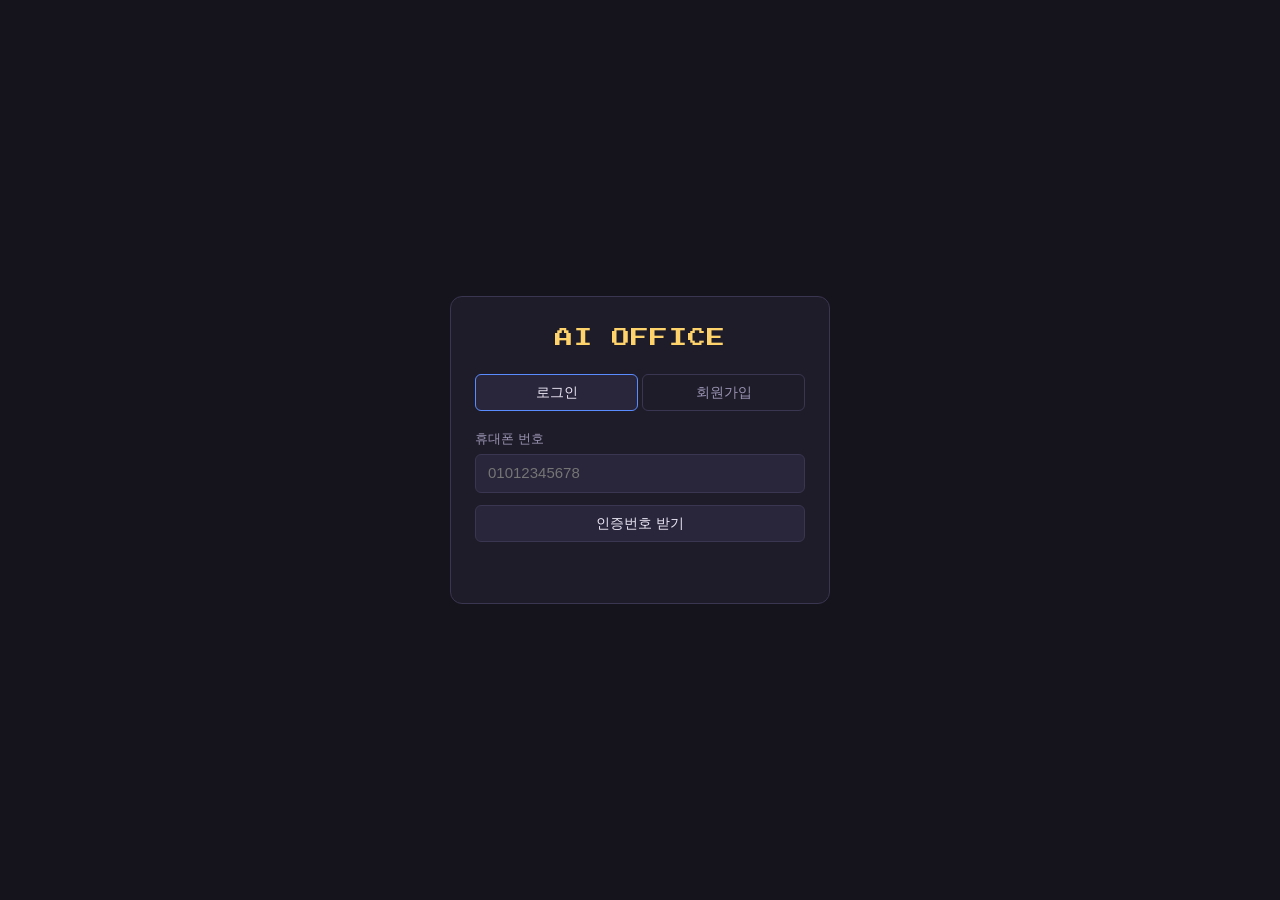
==== apps/ai_office/static/login.html @ 0160e6a5 "AI Office: SMS login with member approval, business sidebar with goals - Login before entering: sign" ====
<!doctype html>
<html lang="ko">
<head>
  <meta charset="utf-8">
  <meta name="viewport" content="width=device-width, initial-scale=1">
  <title>AI Office 로그인</title>
  <link rel="preconnect" href="https://fonts.googleapis.com">
  <link href="https://fonts.googleapis.com/css2?family=Press+Start+2P&display=swap" rel="stylesheet">
  <link rel="stylesheet" href="style.css">
</head>
<body class="login-page">
  <main class="login-card">
    <h1 class="logo">AI OFFICE</h1>
    <nav class="login-tabs" role="tablist">
      <button type="button" role="tab" data-view="login" class="active">로그인</button>
      <button type="button" role="tab" data-view="signup">회원가입</button>
    </nav>

    <form id="login-form" data-view="login">
      <label>휴대폰 번호
        <input id="login-phone" type="tel" inputmode="numeric" autocomplete="tel" placeholder="01012345678" required>
      </label>
      <button type="button" id="code-btn">인증번호 받기</button>
      <div id="code-box" hidden>
        <label>인증번호
          <input id="login-code" inputmode="numeric" autocomplete="one-time-code" maxlength="6" placeholder="6자리">
        </label>
        <button type="submit" class="primary">로그인</button>
      </div>
    </form>

    <form id="signup-form" data-view="signup" hidden>
      <label>이름 <input id="signup-name" maxlength="30" required></label>
      <label>휴대폰 번호
        <input id="signup-phone" type="tel" inputmode="numeric" placeholder="01012345678" required>
      </label>
      <label>메모 <small>(소속·가입 이유, 선택)</small>
        <input id="signup-note" maxlength="200">
      </label>
      <button type="submit" class="primary">가입 신청</button>
      <p class="login-note">관리자가 승인하면 문자로 알려 드립니다. 승인 뒤에 휴대폰 번호로 로그인할 수 있습니다.</p>
    </form>

    <p class="login-msg" id="msg" role="status"></p>
  </main>
  <script src="login.js"></script>
</body>
</html>
---- apps/ai_office/static/style.css ----
:root {
  --bg: #15131c;
  --panel: #1f1c29;
  --panel-2: #29253a;
  --line: #3a3550;
  --text: #ece8f6;
  --muted: #9a93b3;
  --accent: #5b8cff;
  --ok: #4fd18b;
  --warn: #ffb547;
  --err: #ff6b6b;
  --pixel: "Press Start 2P", monospace;
  color-scheme: dark;
}

* { box-sizing: border-box; }

body {
  margin: 0;
  background: var(--bg);
  color: var(--text);
  font: 14px/1.5 -apple-system, BlinkMacSystemFont, "Apple SD Gothic Neo", "Noto Sans KR", sans-serif;
}

button, input, select {
  font: inherit;
  color: var(--text);
  background: var(--panel-2);
  border: 1px solid var(--line);
  border-radius: 6px;
  padding: 7px 12px;
}
button { cursor: pointer; }
button:hover:not(:disabled) { border-color: var(--accent); }
button:disabled { opacity: .45; cursor: not-allowed; }
button.primary { background: var(--accent); border-color: var(--accent); color: #fff; font-weight: 600; }
button.danger { background: var(--err); border-color: var(--err); color: #fff; font-weight: 600; }

.topbar {
  display: flex; flex-wrap: wrap; align-items: center; gap: 12px;
  padding: 12px 16px; background: var(--panel); border-bottom: 1px solid var(--line);
}
.brand { display: flex; align-items: center; gap: 10px; }
.logo { font-family: var(--pixel); font-size: 13px; color: #ffd36b; letter-spacing: 1px; }
.mode { font-family: var(--pixel); font-size: 8px; padding: 4px 6px; border-radius: 4px; background: var(--panel-2); color: var(--muted); }
.mode.live { background: #3a1f2a; color: var(--err); }
.mode.replay { background: #1f2b44; color: var(--accent); }
.run { display: flex; gap: 8px; flex: 1 1 360px; min-width: 0; align-items: flex-start; }
.run textarea { flex: 1; min-width: 0; resize: none; line-height: 1.45; max-height: 160px; font: inherit; color: var(--text); background: var(--panel-2); border: 1px solid var(--line); border-radius: 6px; padding: 7px 10px; }
.run textarea:focus { outline: none; border-color: var(--accent); }
.replay { display: flex; gap: 6px; }
.conn { display: flex; align-items: center; gap: 6px; color: var(--muted); font-size: 12px; margin-left: auto; }
.conn .dot { width: 8px; height: 8px; border-radius: 50%; background: var(--warn); }
.conn.on .dot { background: var(--ok); box-shadow: 0 0 6px var(--ok); }

.hint { margin: 10px 16px 0; padding: 8px 12px; border-radius: 6px; background: #3a2f1a; color: var(--warn); font-size: 13px; }
.hint.info { background: #1f2b44; color: #a9c4ff; }
.hint[hidden] { display: none; }
.task.order .instruction { margin: 8px 0 0; white-space: pre-wrap; color: var(--muted); font-size: 13px; display: -webkit-box; -webkit-line-clamp: 3; -webkit-box-orient: vertical; overflow: hidden; }
.task.order.running { border-color: var(--accent); }
.delegations { list-style: none; margin: 10px 0 0; padding: 0; display: grid; gap: 6px; }
.delegations li { display: grid; grid-template-columns: auto 1fr auto; gap: 8px; align-items: start; background: var(--panel); border-radius: 6px; padding: 6px 8px; font-size: 12.5px; }
.delegations li span { color: var(--muted); display: -webkit-box; -webkit-line-clamp: 2; -webkit-box-orient: vertical; overflow: hidden; }
.delegations li.muted { display: block; color: var(--muted); }
.delegations .pill { margin-left: 0; font-style: normal; }

.tabs { display: flex; gap: 4px; padding: 12px 16px 0; }
.tabs button { border-radius: 6px 6px 0 0; border-bottom: none; background: transparent; color: var(--muted); }
.tabs button.active { background: var(--panel); color: var(--text); border-color: var(--line); }
.badge { font-size: 11px; padding: 1px 6px; border-radius: 8px; background: var(--panel-2); margin-left: 4px; }
.badge.new { background: var(--ok); color: #0b2a19; font-weight: 700; }

main { padding: 0 16px 16px; }
.panel { display: none; background: var(--panel); border: 1px solid var(--line); border-radius: 0 8px 8px 8px; padding: 14px; }
.panel.active { display: block; }

.stats { display: grid; grid-template-columns: repeat(5, minmax(0, 1fr)); gap: 8px; margin-bottom: 12px; }
.stat { background: var(--panel-2); border: 1px solid var(--line); border-radius: 6px; padding: 8px 10px; }
.stat span { display: block; font-family: var(--pixel); font-size: 7px; color: var(--muted); margin-bottom: 6px; }
.stat b { font-family: var(--pixel); font-size: 13px; }

.office-layout { display: grid; grid-template-columns: minmax(0, 1fr) 320px; gap: 12px; }
.stage { position: relative; align-self: start; border: 2px solid #0c0b11; border-radius: 6px; overflow: hidden; background: #0c0b11; }
.stage canvas { display: block; width: 100%; height: auto; image-rendering: pixelated; }
.overlay { position: absolute; inset: 0; pointer-events: none; }

.label {
  position: absolute; transform: translate(-50%, 0);
  font-size: 11px; font-weight: 800; padding: 1px 9px; border-radius: 5px;
  color: #fff; white-space: nowrap; border: 2px solid #16131d;
  box-shadow: 0 2px 0 rgba(0,0,0,.45); text-shadow: 0 1px 0 rgba(0,0,0,.35);
}
.nameplate {
  position: absolute; transform: translate(-50%, 0); text-align: center;
  font-size: 10px; line-height: 1.2; white-space: nowrap;
}
.nameplate b { display: inline-block; background: #fffdf5; color: #1d1a26; padding: 0 6px; border-radius: 4px; border: 1.5px solid #16131d; font-weight: 800; }
.nameplate span { display: block; width: max-content; margin: 1px auto 0; font-size: 8.5px; font-weight: 700; padding: 0 5px; border-radius: 3px; background: #e0904a; color: #fff; border: 1px solid #16131d; }

.bubble {
  position: absolute; transform: translate(-50%, -100%);
  max-width: 30%; padding: 5px 8px; border-radius: 6px;
  background: #fffdf5; color: #1d1a26; font-size: 11px; line-height: 1.35;
  border: 2px solid #1d1a26; box-shadow: 0 2px 0 rgba(0,0,0,.35);
  overflow: hidden; display: -webkit-box; -webkit-line-clamp: 2; -webkit-box-orient: vertical;
  /* Two lines + top padding + borders; overflow clips at the padding box, so a
     bottom-padding allowance would let a third line peek out. */
  max-height: calc(2.7em + 9px);
  transition: opacity .25s;
}
.bubble::after {
  content: ""; position: absolute; left: 50%; bottom: -7px; margin-left: -5px;
  border: 5px solid transparent; border-top-color: #1d1a26; border-bottom: 0;
}
.bubble.hidden { opacity: 0; }
.bubble.from-left { transform: translate(-14px, -100%); max-width: 46%; }
.bubble.from-left::after { left: 14px; }
.nameplate.manager span { background: #c9a227; color: #1d1a26; }
.bubble.tool { background: #e8f0ff; }
.bubble.done { background: #e4fbef; }
.bubble.error { background: #ffe8e8; }

.feed { background: var(--panel-2); border: 1px solid var(--line); border-radius: 6px; padding: 10px; max-height: 560px; overflow: auto; }

.edit-btn { margin-left: auto; align-self: center; margin-bottom: 4px; padding: 5px 10px; font-size: 13px; }
.mode.edit { background: #3a2f1a; color: var(--warn); }
.stage canvas.editing { touch-action: none; }
.label.add { background: #5b5670; }

.editor { background: var(--panel-2); border: 1px solid var(--line); border-radius: 6px; padding: 10px; max-height: 720px; overflow: auto; }
.editor[hidden], .feed[hidden] { display: none; }
.editor-top { display: flex; justify-content: space-between; align-items: center; }
.editor-top h2 { font-family: var(--pixel); font-size: 9px; color: var(--muted); margin: 2px 0; }
.editor-state { font-size: 11px; color: var(--ok); }
.editor-state.dirty { color: var(--warn); }
.editor-note { font-size: 12px; color: var(--muted); margin: 8px 0; }
.editor-note code { background: #0c0b11; padding: 0 4px; border-radius: 3px; }
.editor-head { display: flex; align-items: center; justify-content: space-between; gap: 8px; margin: 12px 0 8px; }
.editor-head h3 { margin: 0; font-size: 14px; }
.seat-tools { display: flex; gap: 4px; }
.seat-tools button { padding: 3px 8px; font-size: 12px; }
button.danger-outline { border-color: #6b2a32; color: var(--err); }
button.danger-outline:hover:not(:disabled) { border-color: var(--err); }
.group-actions { display: flex; flex-wrap: wrap; gap: 6px; margin-top: 10px; }
.group-actions button { padding: 5px 10px; font-size: 13px; }
.field-grid { display: grid; grid-template-columns: 1fr 1fr; gap: 8px; }
.field { display: flex; flex-direction: column; gap: 3px; font-size: 12px; color: var(--muted); min-width: 0; }
.field.wide { margin-top: 8px; }
.field input, .field select, .field textarea { width: 100%; padding: 5px 8px; font-size: 13px; }
.field textarea { min-height: 64px; resize: vertical; line-height: 1.45; }
.field.check { flex-direction: row-reverse; justify-content: flex-end; align-items: center; gap: 6px; color: var(--text); }
.field.check input { width: auto; }
.look-row { display: flex; flex-wrap: wrap; gap: 8px; align-items: end; }
.look-row .field input[type=color] { width: 40px; height: 28px; padding: 2px; }
.editor-msg { white-space: pre-line; font-size: 12.5px; margin: 10px 0 0; }
.editor-msg.error { color: var(--err); }
.editor-msg.ok { color: var(--ok); }
.editor-actions { position: sticky; bottom: -10px; display: flex; gap: 6px; flex-wrap: wrap; padding: 10px 0; background: var(--panel-2); }
.feed h2 { font-family: var(--pixel); font-size: 9px; color: var(--muted); margin: 2px 0 10px; }
.feed ol { list-style: none; margin: 0; padding: 0; display: flex; flex-direction: column-reverse; gap: 6px; }
.feed li { font-size: 12.5px; padding: 6px 8px; border-radius: 5px; background: var(--panel); border-left: 3px solid var(--line); word-break: break-word; }
.feed li .meta { display: flex; justify-content: space-between; color: var(--muted); font-size: 11px; margin-bottom: 2px; }
.feed li.tool { border-left-color: var(--accent); }
.feed li.done { border-left-color: var(--ok); }
.feed li.error { border-left-color: var(--err); }
.feed li.manager { border-left-color: #ffd36b; }
.feed details { margin-top: 4px; }
.feed summary { cursor: pointer; color: var(--muted); font-size: 11.5px; }
.feed pre, .task pre { white-space: pre-wrap; font: 12px/1.45 ui-monospace, Menlo, monospace; background: #0c0b11; padding: 8px; border-radius: 4px; margin: 6px 0 0; max-height: 260px; overflow: auto; }

.task-list { display: grid; gap: 10px; }
.task { background: var(--panel-2); border: 1px solid var(--line); border-radius: 8px; padding: 12px 14px; }
.task header { display: flex; align-items: center; gap: 10px; flex-wrap: wrap; }
.task h3 { margin: 0; font-size: 15px; }
.task .who { color: var(--muted); font-size: 12.5px; }
.pill { margin-left: auto; font-size: 11px; font-weight: 700; padding: 2px 8px; border-radius: 10px; background: #ffffff1a; color: var(--muted); }
.pill.in_progress { background: #1f2b44; color: var(--accent); }
.pill.done { background: #173326; color: var(--ok); }
.pill.failed, .pill.stopped { background: #3a1f24; color: var(--err); }
.empty { color: var(--muted); margin: 8px 0; }

.report-bar { display: flex; justify-content: space-between; align-items: center; gap: 12px; margin-bottom: 10px; color: var(--muted); font-size: 12.5px; }
.report { max-width: 860px; font-size: 15px; line-height: 1.7; }
.report h1 { font-size: 24px; } .report h2 { font-size: 19px; border-bottom: 1px solid var(--line); padding-bottom: 4px; }
.report a { color: var(--accent); word-break: break-all; }
.report table { border-collapse: collapse; display: block; overflow-x: auto; }
.report th, .report td { border: 1px solid var(--line); padding: 6px 10px; }
.report blockquote { margin: 0; padding: 4px 14px; border-left: 3px solid var(--accent); color: var(--muted); }
.report code { background: #0c0b11; padding: 1px 5px; border-radius: 3px; }

@media (max-width: 960px) {
  .office-layout { grid-template-columns: 1fr; }
  .feed { max-height: 320px; }
  .stats { grid-template-columns: repeat(3, minmax(0, 1fr)); }
  .bubble { font-size: 10px; max-width: 34%; }
}
@media (max-width: 560px) {
  .bubble { display: block; white-space: nowrap; text-overflow: ellipsis; padding: 3px 6px; }
  .label { font-size: 9px; }
  .nameplate { display: none; }
}

/* ---------- account and members ---------- */
.account { display: flex; align-items: center; gap: 8px; }
.account button { padding: 6px 10px; font-size: 13px; }
.user-name { font-weight: 700; font-size: 13px; }
#members-badge { background: var(--warn); color: #3a2a0a; }
.muted { color: var(--muted); font-size: 12px; }

dialog.members {
  width: min(640px, calc(100vw - 32px)); max-height: 80vh; padding: 16px 18px;
  background: var(--panel); color: var(--text); border: 1px solid var(--line); border-radius: 10px;
}
dialog.members::backdrop { background: #0009; }
.members-top { display: flex; align-items: center; justify-content: space-between; }
.members-top h2 { font-family: var(--pixel); font-size: 10px; color: var(--muted); margin: 0; }
.members-top button { padding: 3px 9px; }
.members-list { list-style: none; margin: 0; padding: 0; display: grid; gap: 8px; }
.member { display: flex; gap: 12px; align-items: center; justify-content: space-between; flex-wrap: wrap; padding: 10px 12px; border: 1px solid var(--line); border-radius: 8px; background: var(--panel-2); }
.member.pending { border-color: #6b5420; }
.member .pill { margin-left: 6px; }
.pill.pending { background: #3a2f1a; color: var(--warn); }
.pill.approved { background: #173326; color: var(--ok); }
.pill.rejected { background: #3a1f24; color: var(--err); }
.pill.admin { background: #3a3220; color: #ffd36b; margin-left: 4px; }
.member-note { margin-top: 4px; font-size: 13px; }
.member-actions { display: flex; gap: 6px; }
.member-actions button { padding: 5px 10px; font-size: 13px; }

/* ---------- login page ---------- */
.login-page { min-height: 100vh; display: grid; place-items: center; padding: 16px; }
.login-card { width: min(380px, 100%); background: var(--panel); border: 1px solid var(--line); border-radius: 12px; padding: 28px 24px; }
.login-card .logo { display: block; text-align: center; font-size: 18px; margin: 0 0 22px; font-weight: normal; }
.login-tabs { display: grid; grid-template-columns: 1fr 1fr; gap: 4px; margin-bottom: 18px; }
.login-tabs button { background: transparent; color: var(--muted); }
.login-tabs button.active { background: var(--panel-2); color: var(--text); border-color: var(--accent); }
.login-card form { display: grid; gap: 12px; }
.login-card #code-box { display: grid; gap: 12px; }
.login-card form[hidden], .login-card #code-box[hidden] { display: none; }
.login-card label { display: grid; gap: 6px; font-size: 13px; color: var(--muted); }
.login-card label small { font-size: 12px; }
.login-card input { width: 100%; font-size: 15px; }
.login-card input:focus { outline: none; border-color: var(--accent); }
.login-note { margin: 0; font-size: 12px; color: var(--muted); }
.login-msg { min-height: 1.5em; margin: 14px 0 0; font-size: 13px; color: var(--err); }
.login-msg.ok { color: var(--ok); }

/* ---------- businesses (left list) ---------- */
.workspace { display: grid; grid-template-columns: 250px minmax(0, 1fr); gap: 0 14px; padding-left: 16px; }
.workspace main { padding-left: 0; }
.workspace .tabs { padding-left: 0; }
.biz { margin-top: 12px; align-self: start; position: sticky; top: 12px; max-height: calc(100vh - 24px); overflow-y: auto; }
.biz-top { display: flex; align-items: center; justify-content: space-between; margin-bottom: 8px; }
.biz-top h2 { font-family: var(--pixel); font-size: 9px; color: var(--muted); margin: 0; }
.biz-top button { padding: 4px 10px; font-size: 12px; }
.biz-list { list-style: none; margin: 0; padding: 0; display: grid; gap: 8px; }
.biz-item { padding: 10px 12px; border: 1px solid var(--line); border-radius: 8px; background: var(--panel); cursor: pointer; }
.biz-item:hover { border-color: #57507a; }
.biz-item:focus-visible { outline: 2px solid var(--accent); outline-offset: 1px; }
.biz-item.active { border-color: var(--accent); background: #232036; box-shadow: inset 3px 0 0 var(--accent); }
.biz-item.working b { color: var(--ok); }
.biz-name { display: flex; align-items: baseline; justify-content: space-between; gap: 6px; }
.biz-name b { font-size: 14px; overflow-wrap: anywhere; }
.biz-goal { margin: 4px 0 6px; font-size: 12.5px; line-height: 1.45; display: -webkit-box; -webkit-line-clamp: 3; -webkit-box-orient: vertical; overflow: hidden; }
.biz-goal.none { color: var(--muted); font-style: italic; }
.biz-item.active .biz-goal { -webkit-line-clamp: 8; }
.biz-last { white-space: pre-line; line-height: 1.4; }
.biz-meta { display: flex; flex-wrap: wrap; gap: 4px; align-items: center; margin-top: 6px; }
.biz-meta .pill { margin-left: 0; font-size: 10.5px; }
.biz-edit { margin-left: auto; padding: 2px 8px; font-size: 11.5px; }

.biz-dialog form { display: grid; gap: 12px; }
.biz-dialog label { display: grid; gap: 6px; font-size: 13px; color: var(--muted); }
.biz-dialog label small { font-size: 12px; }
.biz-dialog input:not([type=checkbox]), .biz-dialog textarea { width: 100%; font: inherit; color: var(--text); background: var(--panel-2); border: 1px solid var(--line); border-radius: 6px; padding: 7px 10px; resize: vertical; }
.biz-dialog label.check { display: flex; align-items: center; gap: 8px; color: var(--text); }
.biz-dialog label.check[hidden] { display: none; }
.biz-dialog-actions { display: flex; justify-content: space-between; }
.biz-dialog-actions .primary { margin-left: auto; }

@media (max-width: 900px) {
  .workspace { grid-template-columns: 1fr; padding-right: 16px; }
  .biz { position: static; max-height: none; }
  .biz-list { grid-auto-flow: column; grid-auto-columns: minmax(220px, 1fr); overflow-x: auto; padding-bottom: 4px; }
  .workspace main { padding-right: 0; }
}
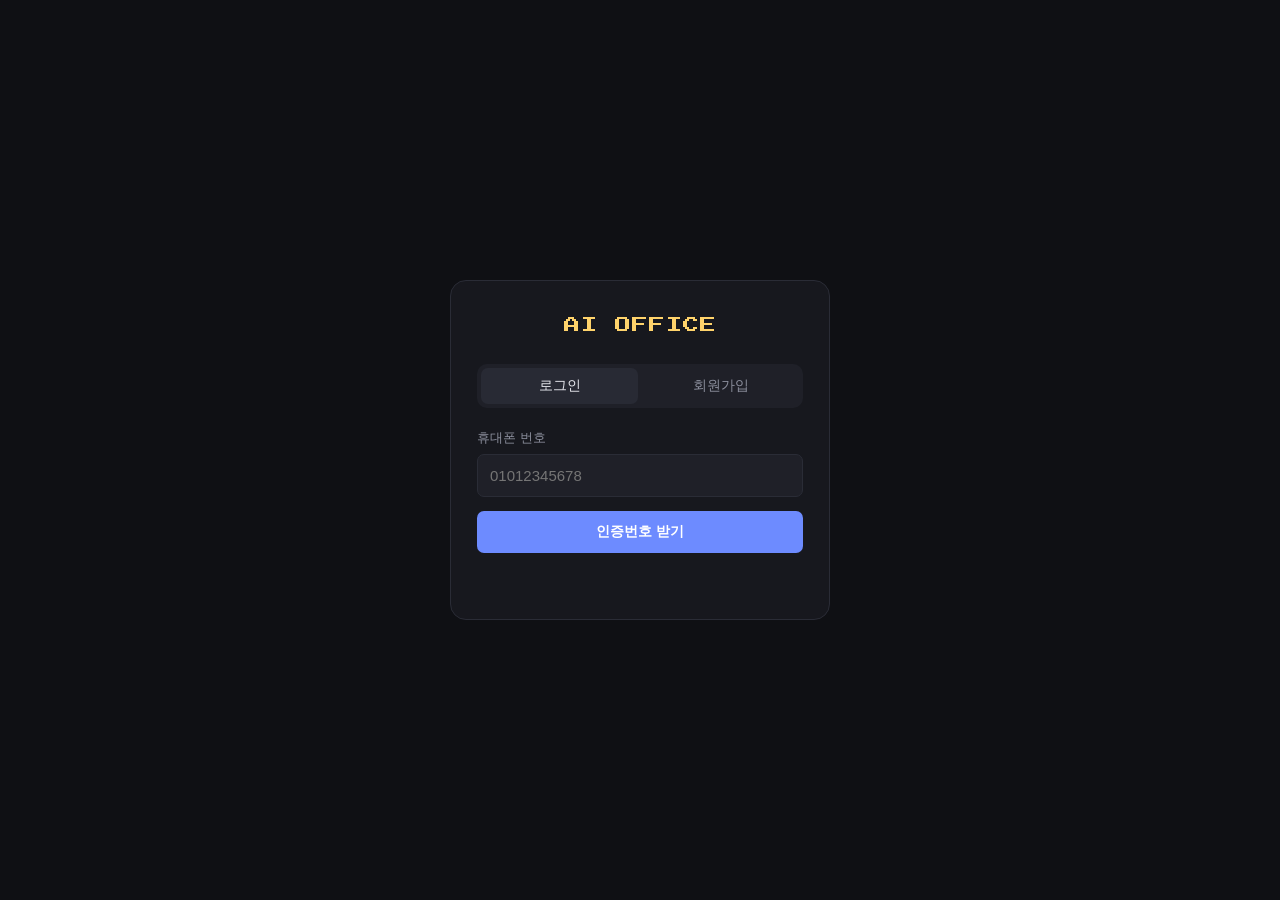
==== commit c26d5716: "AI Office: calmer, simpler UI One quiet dark theme with a single accent, surfaces instead of borders" ====
--- a/apps/ai_office/static/login.html
+++ b/apps/ai_office/static/login.html
@@ -20,7 +20,7 @@
       <label>휴대폰 번호
         <input id="login-phone" type="tel" inputmode="numeric" autocomplete="tel" placeholder="01012345678" required>
       </label>
-      <button type="button" id="code-btn">인증번호 받기</button>
+      <button type="button" id="code-btn" class="primary">인증번호 받기</button>
       <div id="code-box" hidden>
         <label>인증번호
           <input id="login-code" inputmode="numeric" autocomplete="one-time-code" maxlength="6" placeholder="6자리">
--- a/apps/ai_office/static/style.css
+++ b/apps/ai_office/static/style.css
@@ -1,14 +1,25 @@
+/* One quiet dark theme: surfaces instead of borders, one accent, plain labels.
+   The pixel office is the only playful part of the screen. */
 :root {
-  --bg: #15131c;
-  --panel: #1f1c29;
-  --panel-2: #29253a;
-  --line: #3a3550;
-  --text: #ece8f6;
-  --muted: #9a93b3;
-  --accent: #5b8cff;
-  --ok: #4fd18b;
-  --warn: #ffb547;
-  --err: #ff6b6b;
+  --bg: #0f1014;
+  --panel: #17181e;       /* cards, sidebar items, feed */
+  --panel-2: #1f2028;     /* inputs, nested blocks */
+  --panel-3: #282a34;     /* hover */
+  --line: #2a2c36;
+  --line-strong: #3a3d4a;
+  --text: #e8e9ef;
+  --muted: #8b8e9c;
+  --faint: #5f6271;
+  --accent: #6d8bff;
+  --accent-soft: #6d8bff1f;
+  --ok: #3fcf8e;
+  --ok-soft: #3fcf8e1a;
+  --warn: #f2b54b;
+  --warn-soft: #f2b54b1a;
+  --err: #f0696c;
+  --err-soft: #f0696c1a;
+  --radius: 10px;
+  --radius-sm: 7px;
   --pixel: "Press Start 2P", monospace;
   color-scheme: dark;
 }
@@ -19,84 +30,151 @@
   margin: 0;
   background: var(--bg);
   color: var(--text);
-  font: 14px/1.5 -apple-system, BlinkMacSystemFont, "Apple SD Gothic Neo", "Noto Sans KR", sans-serif;
+  font: 14px/1.55 -apple-system, BlinkMacSystemFont, "Apple SD Gothic Neo", "Pretendard", "Noto Sans KR", sans-serif;
+  -webkit-font-smoothing: antialiased;
 }
 
 button, input, select {
   font: inherit;
   color: var(--text);
   background: var(--panel-2);
-  border: 1px solid var(--line);
-  border-radius: 6px;
-  padding: 7px 12px;
-}
-button { cursor: pointer; }
-button:hover:not(:disabled) { border-color: var(--accent); }
-button:disabled { opacity: .45; cursor: not-allowed; }
-button.primary { background: var(--accent); border-color: var(--accent); color: #fff; font-weight: 600; }
-button.danger { background: var(--err); border-color: var(--err); color: #fff; font-weight: 600; }
-
+  border: 1px solid transparent;
+  border-radius: var(--radius-sm);
+  padding: 6px 12px;
+}
+input, select { border-color: var(--line); }
+input:focus, select:focus, textarea:focus { outline: none; border-color: var(--accent); }
+button { cursor: pointer; font-weight: 500; transition: background .15s, border-color .15s, color .15s; }
+button:hover:not(:disabled) { background: var(--panel-3); }
+button:focus-visible { outline: 2px solid var(--accent); outline-offset: 2px; }
+button:disabled { opacity: .4; cursor: not-allowed; }
+button.primary { background: var(--accent); color: #fff; font-weight: 600; }
+button.primary:hover:not(:disabled) { background: #5f7ef5; }
+button.soft { background: var(--accent-soft); color: var(--accent); }
+button.soft:hover:not(:disabled) { background: #6d8bff33; }
+button.danger { background: var(--err); color: #fff; font-weight: 600; }
+button.danger-outline { background: transparent; color: var(--err); border-color: transparent; }
+button.danger-outline:hover:not(:disabled) { background: var(--err-soft); }
+
+/* section titles: small, plain, muted */
+.biz-top h2, .feed h2, .editor-top h2, .members-top h2 {
+  margin: 0; font-size: 12px; font-weight: 600; letter-spacing: .02em; color: var(--muted);
+}
+
+/* ---------- top bar ---------- */
 .topbar {
   display: flex; flex-wrap: wrap; align-items: center; gap: 12px;
-  padding: 12px 16px; background: var(--panel); border-bottom: 1px solid var(--line);
+  padding: 10px 20px; border-bottom: 1px solid var(--line);
 }
 .brand { display: flex; align-items: center; gap: 10px; }
-.logo { font-family: var(--pixel); font-size: 13px; color: #ffd36b; letter-spacing: 1px; }
-.mode { font-family: var(--pixel); font-size: 8px; padding: 4px 6px; border-radius: 4px; background: var(--panel-2); color: var(--muted); }
-.mode.live { background: #3a1f2a; color: var(--err); }
-.mode.replay { background: #1f2b44; color: var(--accent); }
-.run { display: flex; gap: 8px; flex: 1 1 360px; min-width: 0; align-items: flex-start; }
-.run textarea { flex: 1; min-width: 0; resize: none; line-height: 1.45; max-height: 160px; font: inherit; color: var(--text); background: var(--panel-2); border: 1px solid var(--line); border-radius: 6px; padding: 7px 10px; }
-.run textarea:focus { outline: none; border-color: var(--accent); }
-.replay { display: flex; gap: 6px; }
-.conn { display: flex; align-items: center; gap: 6px; color: var(--muted); font-size: 12px; margin-left: auto; }
-.conn .dot { width: 8px; height: 8px; border-radius: 50%; background: var(--warn); }
-.conn.on .dot { background: var(--ok); box-shadow: 0 0 6px var(--ok); }
-
-.hint { margin: 10px 16px 0; padding: 8px 12px; border-radius: 6px; background: #3a2f1a; color: var(--warn); font-size: 13px; }
-.hint.info { background: #1f2b44; color: #a9c4ff; }
+.logo { font-family: var(--pixel); font-size: 12px; color: #ffd36b; letter-spacing: 1px; }
+.conn { display: flex; align-items: center; gap: 6px; color: var(--faint); font-size: 12px; margin-left: auto; }
+.conn .dot { width: 7px; height: 7px; border-radius: 50%; background: var(--warn); }
+.conn.on .dot { background: var(--ok); }
+.account { display: flex; align-items: center; gap: 4px; }
+.account button { padding: 5px 10px; font-size: 13px; background: transparent; color: var(--muted); }
+.account button:hover:not(:disabled) { background: var(--panel-2); color: var(--text); }
+.user-name { font-weight: 600; font-size: 13px; padding: 0 6px; }
+#members-badge { background: var(--warn); color: #3a2a0a; }
+
+/* ---------- layout: business list | main ---------- */
+.workspace { display: grid; grid-template-columns: 260px minmax(0, 1fr); gap: 0 24px; padding: 0 20px; max-width: 1600px; margin: 0 auto; }
+main { padding: 0 0 24px; }
+
+.biz { margin-top: 18px; align-self: start; position: sticky; top: 18px; max-height: calc(100vh - 36px); overflow-y: auto; }
+.biz-top { display: flex; align-items: center; justify-content: space-between; margin-bottom: 8px; padding: 0 4px; }
+.biz-top button { padding: 4px 10px; font-size: 12.5px; background: transparent; color: var(--accent); }
+.biz-top button:hover:not(:disabled) { background: var(--accent-soft); }
+.biz-list { list-style: none; margin: 0; padding: 0; display: grid; gap: 2px; }
+.biz-item { padding: 10px 12px; border-radius: var(--radius); cursor: pointer; transition: background .15s; }
+.biz-item:hover { background: var(--panel); }
+.biz-item:focus-visible { outline: 2px solid var(--accent); outline-offset: -2px; }
+.biz-item.active { background: var(--panel); box-shadow: inset 2px 0 0 var(--accent); }
+.biz-item.working .biz-name b::after { content: ""; display: inline-block; width: 6px; height: 6px; margin-left: 6px; border-radius: 50%; background: var(--ok); vertical-align: middle; }
+.biz-name { display: flex; align-items: baseline; justify-content: space-between; gap: 6px; }
+.biz-name b { font-size: 14px; font-weight: 600; overflow-wrap: anywhere; }
+.biz-goal { margin: 4px 0 0; font-size: 12.5px; line-height: 1.5; color: var(--muted); display: -webkit-box; -webkit-line-clamp: 2; -webkit-box-orient: vertical; overflow: hidden; }
+.biz-goal.none { color: var(--faint); }
+.biz-item.active .biz-goal { -webkit-line-clamp: 4; }
+.biz-last { display: none; }
+.biz-meta { display: flex; flex-wrap: wrap; gap: 4px; align-items: center; margin-top: 8px; }
+.biz-meta:empty { display: none; }
+.biz-meta .pill { margin-left: 0; font-size: 11px; }
+.biz-edit { margin-left: auto; padding: 2px 8px; font-size: 12px; background: transparent; color: var(--faint); }
+.biz-item:not(.active) .biz-edit { visibility: hidden; }
+
+/* ---------- composer and the "now" strip ---------- */
+.run {
+  display: flex; gap: 8px; align-items: flex-end; margin-top: 18px; padding: 6px 6px 6px 14px;
+  background: var(--panel); border: 1px solid var(--line); border-radius: 12px; transition: border-color .15s;
+}
+.run:focus-within { border-color: var(--line-strong); }
+.run textarea {
+  flex: 1; min-width: 0; resize: none; max-height: 160px; padding: 7px 0;
+  font: inherit; line-height: 1.5; color: var(--text); background: transparent; border: 0;
+}
+.run textarea::placeholder { color: var(--faint); }
+.run button { padding: 8px 18px; border-radius: 8px; }
+
+.now {
+  display: flex; align-items: center; gap: 10px; margin-top: 10px; padding: 8px 8px 8px 14px;
+  border-radius: var(--radius); background: var(--panel); font-size: 13px;
+}
+.now[hidden] { display: none; }
+.now-text { flex: 1; min-width: 0; overflow: hidden; text-overflow: ellipsis; white-space: nowrap; color: var(--muted); }
+.now button { padding: 4px 10px; font-size: 12.5px; }
+.mode { font-size: 11px; font-weight: 600; padding: 2px 8px; border-radius: 20px; background: var(--panel-2); color: var(--muted); }
+.mode.live { background: var(--err-soft); color: var(--err); }
+.mode.replay { background: var(--accent-soft); color: var(--accent); }
+.mode.edit { background: var(--warn-soft); color: var(--warn); }
+
+.hint { margin: 10px 0 0; padding: 9px 14px; border-radius: var(--radius); background: var(--warn-soft); color: var(--warn); font-size: 13px; }
+.hint.info { background: var(--accent-soft); color: #b3c4ff; }
 .hint[hidden] { display: none; }
-.task.order .instruction { margin: 8px 0 0; white-space: pre-wrap; color: var(--muted); font-size: 13px; display: -webkit-box; -webkit-line-clamp: 3; -webkit-box-orient: vertical; overflow: hidden; }
-.task.order.running { border-color: var(--accent); }
-.delegations { list-style: none; margin: 10px 0 0; padding: 0; display: grid; gap: 6px; }
-.delegations li { display: grid; grid-template-columns: auto 1fr auto; gap: 8px; align-items: start; background: var(--panel); border-radius: 6px; padding: 6px 8px; font-size: 12.5px; }
-.delegations li span { color: var(--muted); display: -webkit-box; -webkit-line-clamp: 2; -webkit-box-orient: vertical; overflow: hidden; }
-.delegations li.muted { display: block; color: var(--muted); }
-.delegations .pill { margin-left: 0; font-style: normal; }
-
-.tabs { display: flex; gap: 4px; padding: 12px 16px 0; }
-.tabs button { border-radius: 6px 6px 0 0; border-bottom: none; background: transparent; color: var(--muted); }
-.tabs button.active { background: var(--panel); color: var(--text); border-color: var(--line); }
-.badge { font-size: 11px; padding: 1px 6px; border-radius: 8px; background: var(--panel-2); margin-left: 4px; }
-.badge.new { background: var(--ok); color: #0b2a19; font-weight: 700; }
-
-main { padding: 0 16px 16px; }
-.panel { display: none; background: var(--panel); border: 1px solid var(--line); border-radius: 0 8px 8px 8px; padding: 14px; }
+
+/* ---------- tabs ---------- */
+.tabs { display: flex; align-items: center; gap: 22px; margin-top: 18px; border-bottom: 1px solid var(--line); }
+.tabs button[role=tab] {
+  padding: 10px 0; margin-bottom: -1px; border-radius: 0; background: transparent;
+  color: var(--muted); border-bottom: 2px solid transparent;
+}
+.tabs button[role=tab]:hover { background: transparent; color: var(--text); }
+.tabs button[role=tab].active { color: var(--text); border-bottom-color: var(--accent); }
+.badge { display: inline-block; min-width: 18px; font-size: 11px; font-weight: 600; line-height: 16px; text-align: center; padding: 0 5px; border-radius: 9px; background: var(--panel-2); color: var(--muted); margin-left: 4px; }
+.badge.new { background: var(--accent); color: #fff; }
+.badge[hidden] { display: none; }
+.edit-btn { margin-left: auto; padding: 5px 12px; font-size: 13px; }
+
+.panel { display: none; padding-top: 18px; }
 .panel.active { display: block; }
 
-.stats { display: grid; grid-template-columns: repeat(5, minmax(0, 1fr)); gap: 8px; margin-bottom: 12px; }
-.stat { background: var(--panel-2); border: 1px solid var(--line); border-radius: 6px; padding: 8px 10px; }
-.stat span { display: block; font-family: var(--pixel); font-size: 7px; color: var(--muted); margin-bottom: 6px; }
-.stat b { font-family: var(--pixel); font-size: 13px; }
-
-.office-layout { display: grid; grid-template-columns: minmax(0, 1fr) 320px; gap: 12px; }
-.stage { position: relative; align-self: start; border: 2px solid #0c0b11; border-radius: 6px; overflow: hidden; background: #0c0b11; }
+/* ---------- office ---------- */
+.stats { display: flex; flex-wrap: wrap; gap: 6px 24px; margin-bottom: 14px; }
+.stat { display: flex; align-items: baseline; gap: 8px; }
+.stat span { font-size: 12.5px; color: var(--muted); }
+.stat b { font-size: 14px; font-weight: 600; font-variant-numeric: tabular-nums; }
+
+.office-layout { display: grid; grid-template-columns: minmax(0, 1fr) 320px; gap: 16px; }
+.stage { position: relative; align-self: start; border-radius: var(--radius); overflow: hidden; background: #0b0b0f; }
 .stage canvas { display: block; width: 100%; height: auto; image-rendering: pixelated; }
+.stage canvas.editing { touch-action: none; }
 .overlay { position: absolute; inset: 0; pointer-events: none; }
 
+/* labels, nameplates and bubbles belong to the pixel-art scene */
 .label {
   position: absolute; transform: translate(-50%, 0);
   font-size: 11px; font-weight: 800; padding: 1px 9px; border-radius: 5px;
   color: #fff; white-space: nowrap; border: 2px solid #16131d;
   box-shadow: 0 2px 0 rgba(0,0,0,.45); text-shadow: 0 1px 0 rgba(0,0,0,.35);
 }
+.label.add { background: #5b5670; }
 .nameplate {
   position: absolute; transform: translate(-50%, 0); text-align: center;
   font-size: 10px; line-height: 1.2; white-space: nowrap;
 }
 .nameplate b { display: inline-block; background: #fffdf5; color: #1d1a26; padding: 0 6px; border-radius: 4px; border: 1.5px solid #16131d; font-weight: 800; }
 .nameplate span { display: block; width: max-content; margin: 1px auto 0; font-size: 8.5px; font-weight: 700; padding: 0 5px; border-radius: 3px; background: #e0904a; color: #fff; border: 1px solid #16131d; }
-
+.nameplate.manager span { background: #c9a227; color: #1d1a26; }
 .bubble {
   position: absolute; transform: translate(-50%, -100%);
   max-width: 30%; padding: 5px 8px; border-radius: 6px;
@@ -115,172 +193,205 @@
 .bubble.hidden { opacity: 0; }
 .bubble.from-left { transform: translate(-14px, -100%); max-width: 46%; }
 .bubble.from-left::after { left: 14px; }
-.nameplate.manager span { background: #c9a227; color: #1d1a26; }
 .bubble.tool { background: #e8f0ff; }
 .bubble.done { background: #e4fbef; }
 .bubble.error { background: #ffe8e8; }
 
-.feed { background: var(--panel-2); border: 1px solid var(--line); border-radius: 6px; padding: 10px; max-height: 560px; overflow: auto; }
-
-.edit-btn { margin-left: auto; align-self: center; margin-bottom: 4px; padding: 5px 10px; font-size: 13px; }
-.mode.edit { background: #3a2f1a; color: var(--warn); }
-.stage canvas.editing { touch-action: none; }
-.label.add { background: #5b5670; }
-
-.editor { background: var(--panel-2); border: 1px solid var(--line); border-radius: 6px; padding: 10px; max-height: 720px; overflow: auto; }
-.editor[hidden], .feed[hidden] { display: none; }
+/* ---------- activity feed ---------- */
+.feed { background: var(--panel); border-radius: var(--radius); padding: 14px; max-height: 560px; overflow: auto; }
+.feed[hidden] { display: none; }
+.feed h2 { margin-bottom: 10px; }
+.feed ol { list-style: none; margin: 0; padding: 0; display: flex; flex-direction: column-reverse; gap: 2px; }
+.feed li { font-size: 12.5px; padding: 7px 10px; border-radius: var(--radius-sm); word-break: break-word; position: relative; padding-left: 16px; }
+.feed li::before { content: ""; position: absolute; left: 4px; top: 13px; width: 5px; height: 5px; border-radius: 50%; background: var(--faint); }
+.feed li:hover { background: var(--panel-2); }
+.feed li .meta { display: flex; justify-content: space-between; color: var(--faint); font-size: 11px; margin-bottom: 1px; }
+.feed li .meta b { color: var(--muted); font-weight: 600; }
+.feed li.tool::before { background: var(--accent); }
+.feed li.done::before { background: var(--ok); }
+.feed li.error::before { background: var(--err); }
+.feed li.manager::before { background: #ffd36b; }
+.feed details { margin-top: 4px; }
+.feed summary, .task summary { cursor: pointer; color: var(--muted); font-size: 12px; }
+.feed pre, .task pre { white-space: pre-wrap; font: 12px/1.5 ui-monospace, Menlo, monospace; background: #0b0b0f; padding: 10px; border-radius: var(--radius-sm); margin: 6px 0 0; max-height: 260px; overflow: auto; }
+
+/* ---------- team editor ---------- */
+.editor { background: var(--panel); border-radius: var(--radius); padding: 14px; max-height: 720px; overflow: auto; }
+.editor[hidden] { display: none; }
 .editor-top { display: flex; justify-content: space-between; align-items: center; }
-.editor-top h2 { font-family: var(--pixel); font-size: 9px; color: var(--muted); margin: 2px 0; }
-.editor-state { font-size: 11px; color: var(--ok); }
+.editor-state { font-size: 11.5px; color: var(--ok); }
 .editor-state.dirty { color: var(--warn); }
-.editor-note { font-size: 12px; color: var(--muted); margin: 8px 0; }
-.editor-note code { background: #0c0b11; padding: 0 4px; border-radius: 3px; }
-.editor-head { display: flex; align-items: center; justify-content: space-between; gap: 8px; margin: 12px 0 8px; }
-.editor-head h3 { margin: 0; font-size: 14px; }
+.editor-note { font-size: 12.5px; line-height: 1.6; color: var(--muted); margin: 8px 0; }
+.editor-note code { background: var(--panel-2); padding: 0 4px; border-radius: 4px; }
+.editor-head { display: flex; align-items: center; justify-content: space-between; gap: 8px; margin: 14px 0 10px; }
+.editor-head h3 { margin: 0; font-size: 14px; font-weight: 600; }
 .seat-tools { display: flex; gap: 4px; }
 .seat-tools button { padding: 3px 8px; font-size: 12px; }
-button.danger-outline { border-color: #6b2a32; color: var(--err); }
-button.danger-outline:hover:not(:disabled) { border-color: var(--err); }
-.group-actions { display: flex; flex-wrap: wrap; gap: 6px; margin-top: 10px; }
-.group-actions button { padding: 5px 10px; font-size: 13px; }
-.field-grid { display: grid; grid-template-columns: 1fr 1fr; gap: 8px; }
-.field { display: flex; flex-direction: column; gap: 3px; font-size: 12px; color: var(--muted); min-width: 0; }
-.field.wide { margin-top: 8px; }
-.field input, .field select, .field textarea { width: 100%; padding: 5px 8px; font-size: 13px; }
-.field textarea { min-height: 64px; resize: vertical; line-height: 1.45; }
-.field.check { flex-direction: row-reverse; justify-content: flex-end; align-items: center; gap: 6px; color: var(--text); }
-.field.check input { width: auto; }
+.group-actions { display: flex; flex-wrap: wrap; gap: 6px; margin-top: 12px; }
+.group-actions button { padding: 5px 12px; font-size: 13px; }
+.field-grid { display: grid; grid-template-columns: 1fr 1fr; gap: 10px; }
+.field { display: flex; flex-direction: column; gap: 4px; font-size: 12px; color: var(--muted); min-width: 0; }
+.field.wide { margin-top: 10px; }
+.field input, .field select, .field textarea { width: 100%; padding: 6px 9px; font-size: 13px; }
+.field textarea { min-height: 64px; resize: vertical; line-height: 1.5; font: inherit; font-size: 13px; color: var(--text); background: var(--panel-2); border: 1px solid var(--line); border-radius: var(--radius-sm); }
+.field.check { flex-direction: row-reverse; justify-content: flex-end; align-items: center; gap: 7px; color: var(--text); }
+.field.check input { width: auto; accent-color: var(--accent); }
 .look-row { display: flex; flex-wrap: wrap; gap: 8px; align-items: end; }
 .look-row .field input[type=color] { width: 40px; height: 28px; padding: 2px; }
+.tool-picks { display: grid; grid-template-columns: repeat(auto-fill, minmax(150px, 1fr)); gap: 6px 12px; padding: 10px 12px; background: var(--panel-2); border-radius: var(--radius-sm); }
 .editor-msg { white-space: pre-line; font-size: 12.5px; margin: 10px 0 0; }
 .editor-msg.error { color: var(--err); }
 .editor-msg.ok { color: var(--ok); }
-.editor-actions { position: sticky; bottom: -10px; display: flex; gap: 6px; flex-wrap: wrap; padding: 10px 0; background: var(--panel-2); }
-.feed h2 { font-family: var(--pixel); font-size: 9px; color: var(--muted); margin: 2px 0 10px; }
-.feed ol { list-style: none; margin: 0; padding: 0; display: flex; flex-direction: column-reverse; gap: 6px; }
-.feed li { font-size: 12.5px; padding: 6px 8px; border-radius: 5px; background: var(--panel); border-left: 3px solid var(--line); word-break: break-word; }
-.feed li .meta { display: flex; justify-content: space-between; color: var(--muted); font-size: 11px; margin-bottom: 2px; }
-.feed li.tool { border-left-color: var(--accent); }
-.feed li.done { border-left-color: var(--ok); }
-.feed li.error { border-left-color: var(--err); }
-.feed li.manager { border-left-color: #ffd36b; }
-.feed details { margin-top: 4px; }
-.feed summary { cursor: pointer; color: var(--muted); font-size: 11.5px; }
-.feed pre, .task pre { white-space: pre-wrap; font: 12px/1.45 ui-monospace, Menlo, monospace; background: #0c0b11; padding: 8px; border-radius: 4px; margin: 6px 0 0; max-height: 260px; overflow: auto; }
-
-.task-list { display: grid; gap: 10px; }
-.task { background: var(--panel-2); border: 1px solid var(--line); border-radius: 8px; padding: 12px 14px; }
-.task header { display: flex; align-items: center; gap: 10px; flex-wrap: wrap; }
-.task h3 { margin: 0; font-size: 15px; }
-.task .who { color: var(--muted); font-size: 12.5px; }
-.pill { margin-left: auto; font-size: 11px; font-weight: 700; padding: 2px 8px; border-radius: 10px; background: #ffffff1a; color: var(--muted); }
-.pill.in_progress { background: #1f2b44; color: var(--accent); }
-.pill.done { background: #173326; color: var(--ok); }
-.pill.failed, .pill.stopped { background: #3a1f24; color: var(--err); }
-.empty { color: var(--muted); margin: 8px 0; }
-
-.report-bar { display: flex; justify-content: space-between; align-items: center; gap: 12px; margin-bottom: 10px; color: var(--muted); font-size: 12.5px; }
-.report { max-width: 860px; font-size: 15px; line-height: 1.7; }
-.report h1 { font-size: 24px; } .report h2 { font-size: 19px; border-bottom: 1px solid var(--line); padding-bottom: 4px; }
+.editor-actions { position: sticky; bottom: -14px; display: flex; gap: 6px; flex-wrap: wrap; padding: 12px 0; background: var(--panel); }
+
+/* ---------- task, approval and member cards ---------- */
+.tasks-bar { display: flex; justify-content: flex-end; margin: 0 0 12px; }
+.tasks-bar label { display: flex; align-items: center; gap: 8px; color: var(--muted); font-size: 12.5px; }
+.tasks-bar select { padding: 3px 8px; }
+.task-list { display: grid; gap: 8px; }
+.task { background: var(--panel); border: 1px solid transparent; border-radius: var(--radius); padding: 14px 16px; transition: border-color .15s; }
+.task:hover { border-color: var(--line); }
+.task header { display: flex; align-items: baseline; gap: 4px 10px; flex-wrap: wrap; }
+.task h3 { margin: 0; font-size: 14.5px; font-weight: 600; line-height: 1.45; }
+.task .who { color: var(--faint); font-size: 12px; }
+.task.order .instruction { margin: 6px 0 0; white-space: pre-wrap; color: var(--muted); font-size: 13px; display: -webkit-box; -webkit-line-clamp: 2; -webkit-box-orient: vertical; overflow: hidden; }
+.task.order.running { border-color: var(--accent); }
+.task .group-actions { margin-top: 12px; gap: 4px; }
+.task .group-actions button { padding: 4px 10px; font-size: 12.5px; }
+.task .group-actions button:not(.soft):not(.primary) { background: transparent; color: var(--muted); }
+.task .group-actions button:not(.soft):not(.primary):hover:not(:disabled) { background: var(--panel-2); color: var(--text); }
+.delegations { list-style: none; margin: 12px 0 0; padding: 0; display: grid; gap: 4px; }
+.delegations li { display: grid; grid-template-columns: auto 1fr auto; gap: 8px; align-items: start; background: var(--panel-2); border-radius: var(--radius-sm); padding: 7px 10px; font-size: 12.5px; }
+.delegations li span { color: var(--muted); display: -webkit-box; -webkit-line-clamp: 2; -webkit-box-orient: vertical; overflow: hidden; }
+.delegations li.muted { display: block; color: var(--muted); }
+.delegations .pill { margin-left: 0; font-style: normal; }
+.task.action .who, .task.action .cost { margin: 4px 0 0; font-size: 12.5px; color: var(--muted); }
+.task.action .cost { color: var(--text); }
+.task.action details { margin-top: 8px; }
+.task.action pre { word-break: break-all; }
+.task.action .actions { display: flex; gap: 6px; margin-top: 12px; }
+
+.pill { margin-left: auto; font-size: 11px; font-weight: 600; padding: 1px 8px; border-radius: 20px; background: var(--panel-2); color: var(--muted); white-space: nowrap; }
+.pill.in_progress { background: var(--accent-soft); color: var(--accent); }
+.pill.done { background: var(--ok-soft); color: var(--ok); }
+.pill.failed, .pill.stopped { background: var(--err-soft); color: var(--err); }
+.empty { color: var(--muted); margin: 8px 0; font-size: 13px; }
+.muted { color: var(--muted); font-size: 12px; }
+
+.more-recordings { margin-top: 20px; color: var(--muted); font-size: 13px; }
+.more-recordings summary { cursor: pointer; }
+.replay { display: flex; gap: 6px; }
+.more-recordings .replay { margin-top: 8px; }
+.more-recordings select { max-width: 420px; }
+
+/* ---------- report ---------- */
+.report-bar { display: flex; justify-content: space-between; align-items: center; gap: 12px; margin-bottom: 14px; color: var(--muted); font-size: 12.5px; }
+.report-files { display: flex; flex-wrap: wrap; gap: 6px; align-items: center; margin-bottom: 16px; font-size: 13px; }
+.report-files b { font-weight: 600; color: var(--muted); margin-right: 4px; }
+.report-files a { color: var(--text); text-decoration: none; padding: 4px 10px; border-radius: 20px; background: var(--panel); }
+.report-files a:hover { background: var(--panel-2); }
+.report { max-width: 820px; font-size: 15px; line-height: 1.75; }
+.report h1 { font-size: 24px; line-height: 1.35; } .report h2 { font-size: 19px; margin-top: 2em; padding-bottom: 6px; border-bottom: 1px solid var(--line); }
 .report a { color: var(--accent); word-break: break-all; }
-.report table { border-collapse: collapse; display: block; overflow-x: auto; }
-.report th, .report td { border: 1px solid var(--line); padding: 6px 10px; }
-.report blockquote { margin: 0; padding: 4px 14px; border-left: 3px solid var(--accent); color: var(--muted); }
-.report code { background: #0c0b11; padding: 1px 5px; border-radius: 3px; }
-
-@media (max-width: 960px) {
-  .office-layout { grid-template-columns: 1fr; }
-  .feed { max-height: 320px; }
-  .stats { grid-template-columns: repeat(3, minmax(0, 1fr)); }
-  .bubble { font-size: 10px; max-width: 34%; }
-}
-@media (max-width: 560px) {
-  .bubble { display: block; white-space: nowrap; text-overflow: ellipsis; padding: 3px 6px; }
-  .label { font-size: 9px; }
-  .nameplate { display: none; }
-}
-
-/* ---------- account and members ---------- */
-.account { display: flex; align-items: center; gap: 8px; }
-.account button { padding: 6px 10px; font-size: 13px; }
-.user-name { font-weight: 700; font-size: 13px; }
-#members-badge { background: var(--warn); color: #3a2a0a; }
-.muted { color: var(--muted); font-size: 12px; }
-
+.report table { border-collapse: collapse; display: block; overflow-x: auto; font-size: 14px; }
+.report th, .report td { border-bottom: 1px solid var(--line); padding: 8px 12px; text-align: left; vertical-align: top; }
+.report th { color: var(--muted); font-weight: 600; }
+.report blockquote { margin: 0; padding: 4px 16px; border-left: 2px solid var(--accent); color: var(--muted); }
+.report code { background: var(--panel); padding: 1px 5px; border-radius: 4px; }
+.report hr { border: 0; border-top: 1px solid var(--line); }
+
+/* ---------- dialogs: members, business ---------- */
 dialog.members {
-  width: min(640px, calc(100vw - 32px)); max-height: 80vh; padding: 16px 18px;
-  background: var(--panel); color: var(--text); border: 1px solid var(--line); border-radius: 10px;
-}
-dialog.members::backdrop { background: #0009; }
-.members-top { display: flex; align-items: center; justify-content: space-between; }
-.members-top h2 { font-family: var(--pixel); font-size: 10px; color: var(--muted); margin: 0; }
-.members-top button { padding: 3px 9px; }
-.members-list { list-style: none; margin: 0; padding: 0; display: grid; gap: 8px; }
-.member { display: flex; gap: 12px; align-items: center; justify-content: space-between; flex-wrap: wrap; padding: 10px 12px; border: 1px solid var(--line); border-radius: 8px; background: var(--panel-2); }
-.member.pending { border-color: #6b5420; }
+  width: min(640px, calc(100vw - 32px)); max-height: 80vh; padding: 20px 22px;
+  background: var(--panel); color: var(--text); border: 1px solid var(--line); border-radius: 14px;
+}
+dialog.members::backdrop { background: #000a; }
+.members-top { display: flex; align-items: center; justify-content: space-between; margin-bottom: 4px; }
+.members-top h2 { font-size: 15px; color: var(--text); }
+.members-top button { padding: 3px 9px; background: transparent; color: var(--muted); }
+.members-list { list-style: none; margin: 0; padding: 0; display: grid; gap: 6px; }
+.member { display: flex; gap: 12px; align-items: center; justify-content: space-between; flex-wrap: wrap; padding: 10px 12px; border-radius: var(--radius); background: var(--panel-2); }
+.member.pending { box-shadow: inset 2px 0 0 var(--warn); }
 .member .pill { margin-left: 6px; }
-.pill.pending { background: #3a2f1a; color: var(--warn); }
-.pill.approved { background: #173326; color: var(--ok); }
-.pill.rejected { background: #3a1f24; color: var(--err); }
-.pill.admin { background: #3a3220; color: #ffd36b; margin-left: 4px; }
+.pill.pending { background: var(--warn-soft); color: var(--warn); }
+.pill.approved { background: var(--ok-soft); color: var(--ok); }
+.pill.rejected { background: var(--err-soft); color: var(--err); }
+.pill.admin { background: #ffd36b1a; color: #ffd36b; margin-left: 4px; }
 .member-note { margin-top: 4px; font-size: 13px; }
 .member-actions { display: flex; gap: 6px; }
 .member-actions button { padding: 5px 10px; font-size: 13px; }
 
-/* ---------- login page ---------- */
-.login-page { min-height: 100vh; display: grid; place-items: center; padding: 16px; }
-.login-card { width: min(380px, 100%); background: var(--panel); border: 1px solid var(--line); border-radius: 12px; padding: 28px 24px; }
-.login-card .logo { display: block; text-align: center; font-size: 18px; margin: 0 0 22px; font-weight: normal; }
-.login-tabs { display: grid; grid-template-columns: 1fr 1fr; gap: 4px; margin-bottom: 18px; }
-.login-tabs button { background: transparent; color: var(--muted); }
-.login-tabs button.active { background: var(--panel-2); color: var(--text); border-color: var(--accent); }
-.login-card form { display: grid; gap: 12px; }
-.login-card #code-box { display: grid; gap: 12px; }
-.login-card form[hidden], .login-card #code-box[hidden] { display: none; }
-.login-card label { display: grid; gap: 6px; font-size: 13px; color: var(--muted); }
-.login-card label small { font-size: 12px; }
-.login-card input { width: 100%; font-size: 15px; }
-.login-card input:focus { outline: none; border-color: var(--accent); }
-.login-note { margin: 0; font-size: 12px; color: var(--muted); }
-.login-msg { min-height: 1.5em; margin: 14px 0 0; font-size: 13px; color: var(--err); }
-.login-msg.ok { color: var(--ok); }
-
-/* ---------- businesses (left list) ---------- */
-.workspace { display: grid; grid-template-columns: 250px minmax(0, 1fr); gap: 0 14px; padding-left: 16px; }
-.workspace main { padding-left: 0; }
-.workspace .tabs { padding-left: 0; }
-.biz { margin-top: 12px; align-self: start; position: sticky; top: 12px; max-height: calc(100vh - 24px); overflow-y: auto; }
-.biz-top { display: flex; align-items: center; justify-content: space-between; margin-bottom: 8px; }
-.biz-top h2 { font-family: var(--pixel); font-size: 9px; color: var(--muted); margin: 0; }
-.biz-top button { padding: 4px 10px; font-size: 12px; }
-.biz-list { list-style: none; margin: 0; padding: 0; display: grid; gap: 8px; }
-.biz-item { padding: 10px 12px; border: 1px solid var(--line); border-radius: 8px; background: var(--panel); cursor: pointer; }
-.biz-item:hover { border-color: #57507a; }
-.biz-item:focus-visible { outline: 2px solid var(--accent); outline-offset: 1px; }
-.biz-item.active { border-color: var(--accent); background: #232036; box-shadow: inset 3px 0 0 var(--accent); }
-.biz-item.working b { color: var(--ok); }
-.biz-name { display: flex; align-items: baseline; justify-content: space-between; gap: 6px; }
-.biz-name b { font-size: 14px; overflow-wrap: anywhere; }
-.biz-goal { margin: 4px 0 6px; font-size: 12.5px; line-height: 1.45; display: -webkit-box; -webkit-line-clamp: 3; -webkit-box-orient: vertical; overflow: hidden; }
-.biz-goal.none { color: var(--muted); font-style: italic; }
-.biz-item.active .biz-goal { -webkit-line-clamp: 8; }
-.biz-last { white-space: pre-line; line-height: 1.4; }
-.biz-meta { display: flex; flex-wrap: wrap; gap: 4px; align-items: center; margin-top: 6px; }
-.biz-meta .pill { margin-left: 0; font-size: 10.5px; }
-.biz-edit { margin-left: auto; padding: 2px 8px; font-size: 11.5px; }
-
-.biz-dialog form { display: grid; gap: 12px; }
+.biz-dialog form { display: grid; gap: 14px; }
 .biz-dialog label { display: grid; gap: 6px; font-size: 13px; color: var(--muted); }
-.biz-dialog label small { font-size: 12px; }
-.biz-dialog input:not([type=checkbox]), .biz-dialog textarea { width: 100%; font: inherit; color: var(--text); background: var(--panel-2); border: 1px solid var(--line); border-radius: 6px; padding: 7px 10px; resize: vertical; }
+.biz-dialog label small { font-size: 12px; color: var(--faint); }
+.biz-dialog input:not([type=checkbox]), .biz-dialog textarea { width: 100%; font: inherit; color: var(--text); background: var(--panel-2); border: 1px solid var(--line); border-radius: var(--radius-sm); padding: 8px 10px; resize: vertical; }
 .biz-dialog label.check { display: flex; align-items: center; gap: 8px; color: var(--text); }
 .biz-dialog label.check[hidden] { display: none; }
 .biz-dialog-actions { display: flex; justify-content: space-between; }
 .biz-dialog-actions .primary { margin-left: auto; }
 
+/* ---------- login page ---------- */
+.login-page { min-height: 100vh; display: grid; place-items: center; padding: 16px; }
+.login-card { width: min(380px, 100%); background: var(--panel); border: 1px solid var(--line); border-radius: 16px; padding: 32px 26px; }
+.login-card .logo { display: block; text-align: center; font-size: 16px; margin: 0 0 26px; font-weight: normal; }
+.login-tabs { display: grid; grid-template-columns: 1fr 1fr; gap: 4px; padding: 4px; margin-bottom: 20px; background: var(--panel-2); border-radius: var(--radius); }
+.login-tabs button { background: transparent; color: var(--muted); }
+.login-tabs button.active { background: var(--panel-3); color: var(--text); }
+.login-card form { display: grid; gap: 14px; }
+.login-card #code-box { display: grid; gap: 14px; }
+.login-card form[hidden], .login-card #code-box[hidden] { display: none; }
+.login-card label { display: grid; gap: 6px; font-size: 13px; color: var(--muted); }
+.login-card label small { font-size: 12px; color: var(--faint); }
+.login-card input { width: 100%; font-size: 15px; padding: 9px 12px; }
+.login-card button.primary { padding: 9px 12px; }
+.login-note { margin: 0; font-size: 12px; color: var(--muted); }
+.login-msg { min-height: 1.5em; margin: 14px 0 0; font-size: 13px; color: var(--err); }
+.login-msg.ok { color: var(--ok); }
+
+/* ---------- narrower screens ---------- */
+@media (max-width: 960px) {
+  .office-layout { grid-template-columns: minmax(0, 1fr); }
+  .feed { max-height: 320px; }
+  .bubble { font-size: 10px; max-width: 34%; }
+}
 @media (max-width: 900px) {
-  .workspace { grid-template-columns: 1fr; padding-right: 16px; }
+  .workspace { grid-template-columns: minmax(0, 1fr); }
   .biz { position: static; max-height: none; }
-  .biz-list { grid-auto-flow: column; grid-auto-columns: minmax(220px, 1fr); overflow-x: auto; padding-bottom: 4px; }
-  .workspace main { padding-right: 0; }
-}
+  .biz-list { grid-auto-flow: column; grid-auto-columns: minmax(220px, 1fr); overflow-x: auto; gap: 6px; padding-bottom: 4px; scrollbar-width: none; }
+  .biz-item { background: var(--panel); }
+  .biz-item:not(.active) { opacity: .75; }
+}
+
+/* ---------- phones ---------- */
+@media (max-width: 560px) {
+  .topbar { padding: 10px 14px; gap: 8px; }
+  .conn span:last-child { display: none; }   /* the dot alone shows the connection */
+  .user-name { display: none; }
+  .workspace { padding: 0 14px; }
+  .biz { margin-top: 14px; }
+  /* iOS zooms into inputs smaller than 16px */
+  input, select, textarea, .run textarea { font-size: 16px; }
+  .run { margin-top: 12px; padding-left: 12px; }
+  .run textarea { min-height: 48px; }
+  .tabs { gap: 18px; overflow-x: auto; scrollbar-width: none; margin-top: 14px; }
+  .tabs button { flex: none; white-space: nowrap; font-size: 14px; }
+  .panel { padding-top: 14px; }
+  .biz-list { grid-auto-columns: minmax(240px, 85%); scroll-snap-type: x mandatory; }
+  .biz-item { scroll-snap-align: start; }
+  .biz-item.active .biz-goal { -webkit-line-clamp: 2; }
+  .stats { gap: 4px 16px; margin-bottom: 10px; }
+  .stat span { font-size: 12px; }
+  .stat b { font-size: 13px; }
+  .label { font-size: 9px; }
+  .nameplate { display: none; }
+  .bubble { display: block; white-space: nowrap; text-overflow: ellipsis; font-size: 9px; max-width: 19%; padding: 2px 5px; }
+  .bubble.from-left { max-width: 40%; }
+  .task { padding: 12px 14px; }
+  .report { font-size: 14.5px; }
+  .report h1 { font-size: 20px; } .report h2 { font-size: 17px; }
+  .report th, .report td { min-width: 5.5em; word-break: keep-all; padding: 6px 8px; }
+  .report pre { overflow-x: auto; }
+  .report-bar { align-items: flex-start; }
+  .report-bar button { flex: none; }
+  .field-grid { grid-template-columns: 1fr; }
+}
